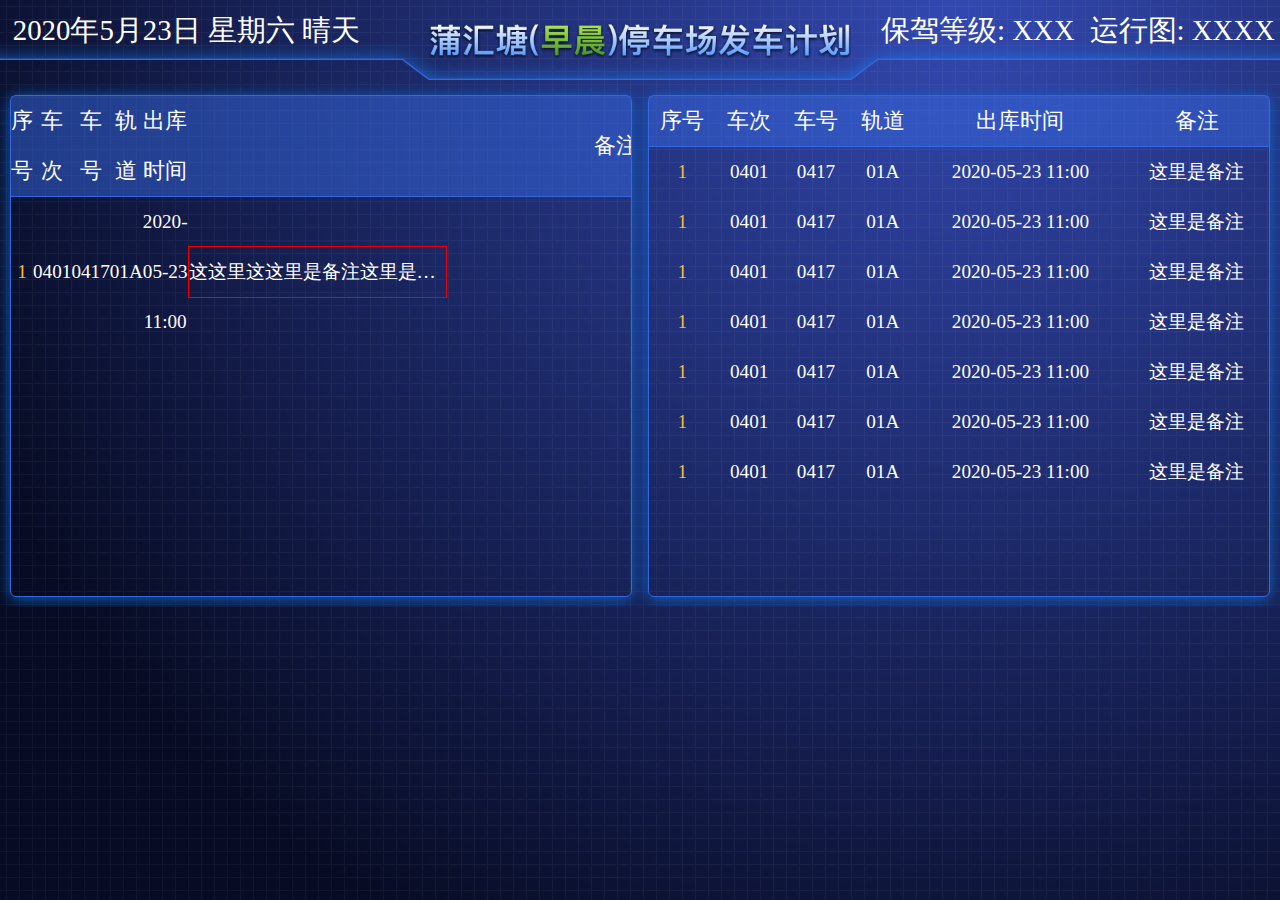
==== webDemo/index.html @ 0906d02f "ww" ====
<!DOCTYPE html>
<html lang="en">
<head>
  <meta charset="UTF-8">
  <meta name="viewport" content="width=device-width, initial-scale=1.0">
  <meta http-equiv="X-UA-Compatible" content="ie=edge">
  <meta name="format-detection" content="telephone=no,email=no,adress=no">
  <title></title>
  <link rel="stylesheet" href="css/reset.css">
  <link rel="stylesheet" href="css/jquery.mCustomScrollbar.min.css">
  <link rel="stylesheet" href="css/index.css">
</head>
<body>
    <div class="title">
      <img class="title-img" src="./images/top_title1@2x.png" alt="">
        <div class="time-sign">
            <p>2020年5月23日 星期六 晴天</p>
            <p class="level-explain">
                <span>保驾等级: XXX</span>
                <span>运行图: XXXX</span>
            </p>
        </div>
    </div>
    <div class="table-box">
        <div class="table-item">
           <div id="rightTable">
               <table>
                   <thead>
                   <tr>
                       <th width="10%">序号</th>
                       <th width="12.5%">车次</th>
                       <th width="12.5%">车号</th>
                       <th width="15%">轨道</th>
                       <th width="20%">出库时间</th>
                       <th width="30%">备注</th>
                   </tr>
                   </thead>
                   <tbody>
                   <tr>
                       <td>1</td>
                       <td>0401</td>
                       <td>0417</td>
                       <td>01A</td>
                       <td>2020-05-23 11:00</td>
                       <td width="30%">
                           <a class="comment">这这里这这里是备注这里是备注里是备注这这里是备注这里是备注里是备注是备注这里是备注里是备注</a>
                       </td>
                   </tr>

                   </tbody>
               </table>
           </div>
        </div>
        <div class="right-item">
            <div id="leftTable">
                <table>
                    <thead>
                    <tr>
                        <th>序号</th>
                        <th>车次</th>
                        <th>车号</th>
                        <th>轨道</th>
                        <th>出库时间</th>
                        <th>备注</th>
                    </tr>
                    </thead>
                    <tbody>
                    <tr>
                        <td>1</td>
                        <td>0401</td>
                        <td>0417</td>
                        <td>01A</td>
                        <td>2020-05-23 11:00</td>
                        <td>
                            <div>这里是备注</div>
                        </td>
                    </tr>
                    <tr>
                        <td>1</td>
                        <td>0401</td>
                        <td>0417</td>
                        <td>01A</td>
                        <td>2020-05-23 11:00</td>
                        <td>
                            <div>这里是备注</div>
                        </td>
                    </tr>
                    <tr>
                        <td>1</td>
                        <td>0401</td>
                        <td>0417</td>
                        <td>01A</td>
                        <td>2020-05-23 11:00</td>
                        <td>
                            <div>这里是备注</div>
                        </td>
                    </tr>
                    <tr>
                        <td>1</td>
                        <td>0401</td>
                        <td>0417</td>
                        <td>01A</td>
                        <td>2020-05-23 11:00</td>
                        <td>
                            <div>这里是备注</div>
                        </td>
                    </tr>
                    <tr>
                        <td>1</td>
                        <td>0401</td>
                        <td>0417</td>
                        <td>01A</td>
                        <td>2020-05-23 11:00</td>
                        <td>
                            <div>这里是备注</div>
                        </td>
                    </tr>
                    <tr>
                        <td>1</td>
                        <td>0401</td>
                        <td>0417</td>
                        <td>01A</td>
                        <td>2020-05-23 11:00</td>
                        <td>
                            <div>这里是备注</div>
                        </td>
                    </tr>
                    <tr>
                        <td>1</td>
                        <td>0401</td>
                        <td>0417</td>
                        <td>01A</td>
                        <td>2020-05-23 11:00</td>
                        <td>
                            <div>这里是备注</div>
                        </td>
                    </tr>
                    </tbody>
                </table>
            </div>

        </div>
    </div>
</body>
<script src="js/jquery.min.js"></script>
<script src="js/jquery.mCustomScrollbar.concat.min.js"></script>
<script>
    $(function () {
        /***********隐藏滚动条***********/
        $("#rightTable").mCustomScrollbar({
            theme:"minimal"
        });
        $("#leftTable").mCustomScrollbar({
            theme:"minimal"
        });
    })
</script>
</html>
---- webDemo/css/index.css ----
@media (max-width: 1600px) {
    .time-sign{
        line-height: 70px;
    }
}
@media (max-width: 1440px) {
    .time-sign{
        line-height: 60px;
    }
}
@media (max-width: 1366px)  {
    .time-sign{
        line-height: 60px;
    }
}
.table-box{
    width: 100%;
    padding: 10px;
    overflow: hidden;
    height: calc(100% -  150px );
    -webkit-box-sizing: border-box;
    -moz-box-sizing: border-box;
    box-sizing: border-box;
}
.table-item{
    float: left;
}
.right-item{
    float: right;
}
.table-item,.right-item{
    width: calc(50% - 10px);
    height: 100%;
    min-height: 500px;
    box-shadow:0px 2px 15px 0px rgba(13,100,195,1);
    border-radius:6px;
    border:1px solid rgba(53,104,224,1);
}
.table-item table,.right-item table{
    width: 100%;
}
.table-item table th,.right-item table th{
    height:50px;
    line-height: 50px;
    color: #ffffff;
    background:rgba(53,104,224,0.5);
    border-bottom:1px solid rgba(53,104,224,1);
    font-size:1.4rem;
    font-family:PingFangSC-Medium,PingFang SC;
    font-weight:500;
}
.table-item table td,.right-item table td{
    height:50px;
    line-height: 50px;
    color: #ffffff;
    font-size:1.2rem;
    text-align: center;
    font-family:PingFangSC-Regular,PingFang SC;
    font-weight:400;
}
.table-item table tbody tr td:first-child,
.right-item table tbody tr td:first-child
{
    color:rgba(255,187,56,1);
}
.table-item table .comment{
    display: block;
    width: 30%;
    border: 1px solid #e00;
    white-space: nowrap;
    text-overflow: ellipsis;
    overflow: hidden;
}
#rightTable{
    width: 100%;
    height: 500px;

}
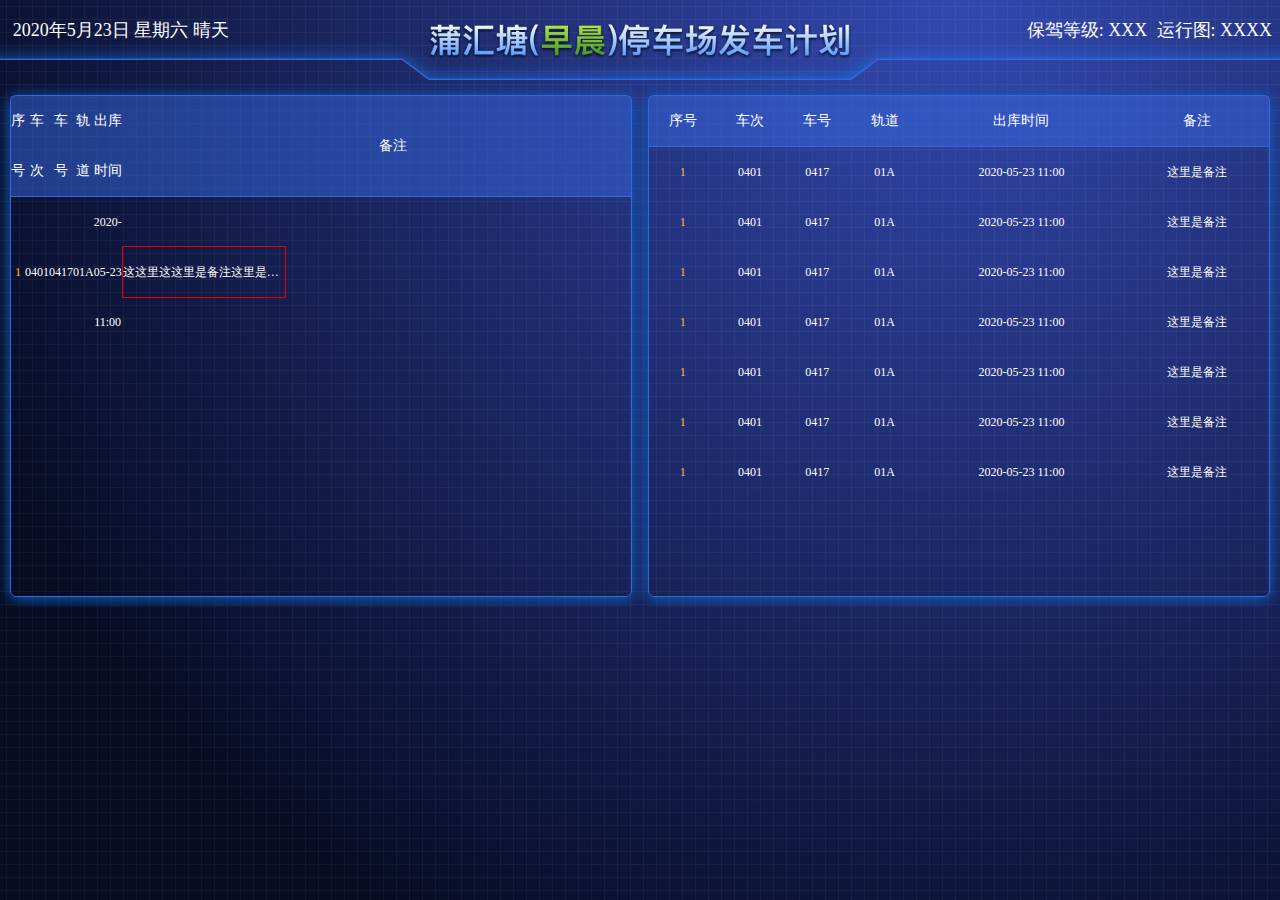
==== commit af946769: "daima" ====
--- a/webDemo/index.html
+++ b/webDemo/index.html
@@ -28,10 +28,10 @@
                    <thead>
                    <tr>
                        <th width="10%">序号</th>
-                       <th width="12.5%">车次</th>
-                       <th width="12.5%">车号</th>
+                       <th width="10%">车次</th>
+                       <th width="10%">车号</th>
                        <th width="15%">轨道</th>
-                       <th width="20%">出库时间</th>
+                       <th width="25%">出库时间</th>
                        <th width="30%">备注</th>
                    </tr>
                    </thead>
@@ -41,7 +41,7 @@
                        <td>0401</td>
                        <td>0417</td>
                        <td>01A</td>
-                       <td>2020-05-23 11:00</td>
+                       <td><div class="time">2020-05-23 11:00</div></td>
                        <td width="30%">
                            <a class="comment">这这里这这里是备注这里是备注里是备注这这里是备注这里是备注里是备注是备注这里是备注里是备注</a>
                        </td>
@@ -153,6 +153,11 @@
         $("#leftTable").mCustomScrollbar({
             theme:"minimal"
         });
+        let fontSize=Number.parseInt(((document.body.clientWidth)*16)/1920)+'px'
+        console.log(7777)
+        console.log(fontSize)
+        $("html").css({'font-size':fontSize})
     })
+
 </script>
 </html>
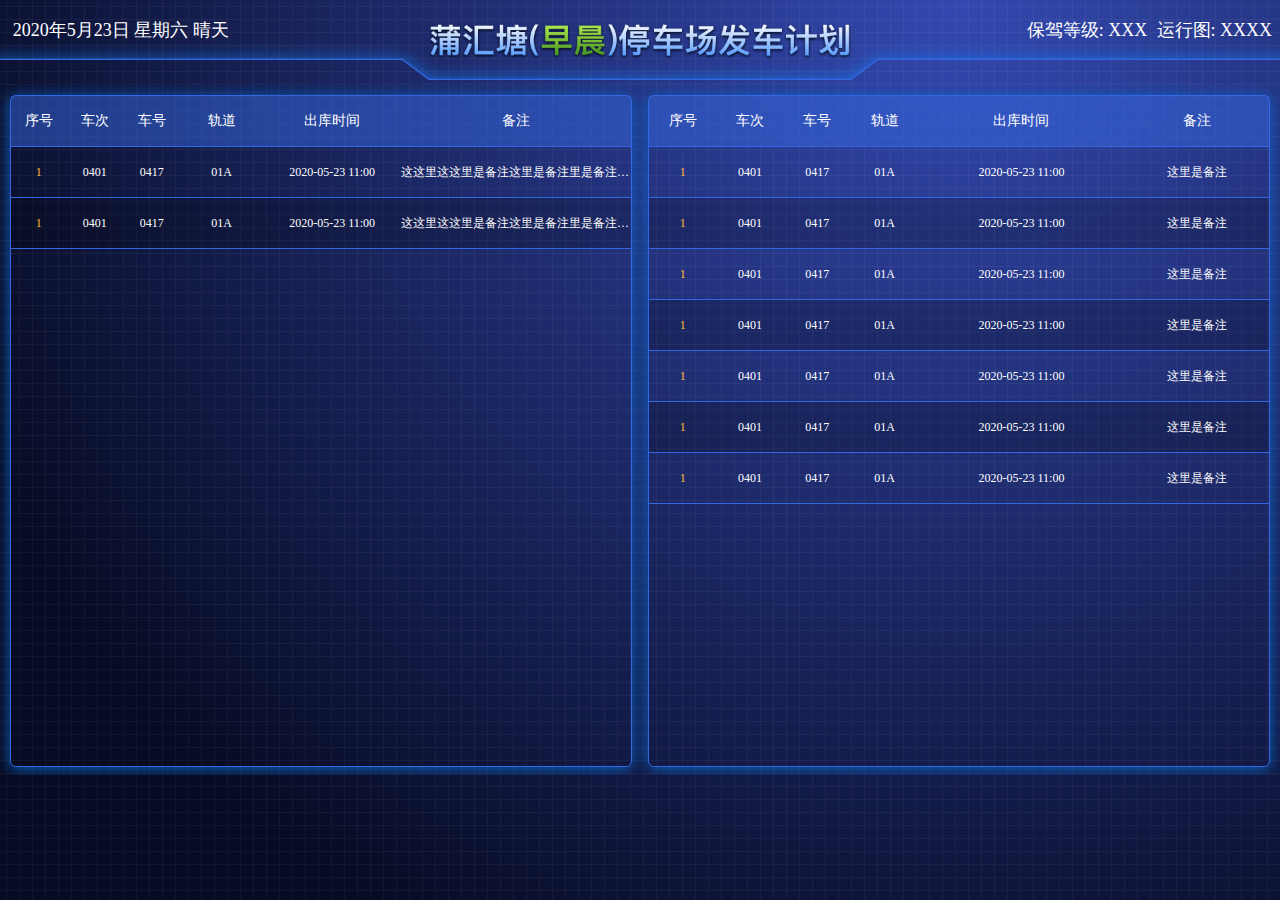
==== commit d523010c: "bug" ====
--- a/webDemo/index.html
+++ b/webDemo/index.html
@@ -36,6 +36,16 @@
                    </tr>
                    </thead>
                    <tbody>
+                   <tr>
+                       <td>1</td>
+                       <td>0401</td>
+                       <td>0417</td>
+                       <td>01A</td>
+                       <td><div class="time">2020-05-23 11:00</div></td>
+                       <td width="30%">
+                           <a class="comment">这这里这这里是备注这里是备注里是备注这这里是备注这里是备注里是备注是备注这里是备注里是备注</a>
+                       </td>
+                   </tr>
                    <tr>
                        <td>1</td>
                        <td>0401</td>
@@ -153,9 +163,11 @@
         $("#leftTable").mCustomScrollbar({
             theme:"minimal"
         });
-        let fontSize=Number.parseInt(((document.body.clientWidth)*16)/1920)+'px'
-        console.log(7777)
-        console.log(fontSize)
+        let fontSize=Number.parseInt(((window.screen.width)*16)/1920)+'px'
+        let h=window.screen.height;
+       // console.log(h)
+        console.log(document.body.scrollHeight)
+        document.querySelector('.table-box').style.height=(h - 210 )+'px'
         $("html").css({'font-size':fontSize})
     })
 
--- a/webDemo/css/index.css
+++ b/webDemo/css/index.css
@@ -53,20 +53,33 @@
     height:50px;
     line-height: 50px;
     color: #ffffff;
+    cursor: pointer;
     font-size:1.2rem;
     text-align: center;
     font-family:PingFangSC-Regular,PingFang SC;
     font-weight:400;
+    border-bottom:1px solid rgba(53,104,224,1);
 }
+.table-item table tbody tr:nth-child(even) td,
+.right-item table tbody tr:nth-child(even) td{
+    background:rgba(0,0,0,0.2);
+}
+.table-item table tbody tr:hover td,
+.right-item table tbody tr:hover td{
+    background:rgba(0,0,0,0.2);
+}
+
 .table-item table tbody tr td:first-child,
 .right-item table tbody tr td:first-child
 {
     color:rgba(255,187,56,1);
 }
+.table-item table .time{
+    line-height: 1.5;
+}
 .table-item table .comment{
     display: block;
-    width: 30%;
-    border: 1px solid #e00;
+    max-width: 230px;
     white-space: nowrap;
     text-overflow: ellipsis;
     overflow: hidden;
